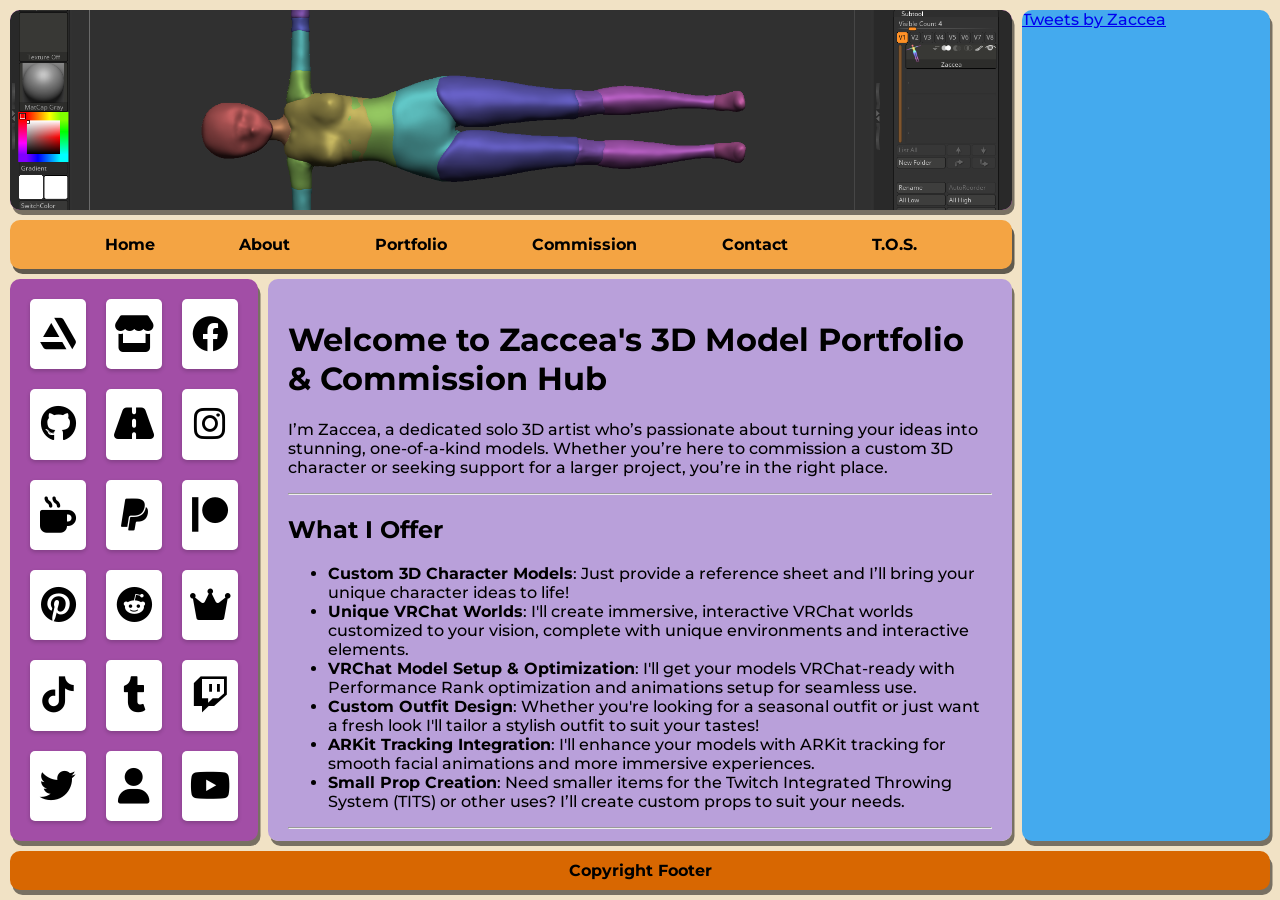
==== index.html @ 2bef3135 "I did my best!" ====
<!DOCTYPE html>
<html lang="en">
  <head>
    <meta charset="UTF-8">
    <meta name="viewport" content="width=device-width, initial-scale=1.0">
    <title>Zaccea - 3D Artist</title>
    <!-- Favicon -->
    <link rel="icon" href="images/capricorn_2651.ico" type="image/x-icon">
    <!-- Font Awesome CDN -->
    <link href="https://cdnjs.cloudflare.com/ajax/libs/font-awesome/6.0.0/css/all.min.css" rel="stylesheet">
    <link rel="stylesheet" href="CSS/style.css">
    <link rel="stylesheet" href="CSS/lightbox.css">
    <!-- Google Font -->
    <link rel="preconnect" href="https://fonts.googleapis.com">
    <link rel="preconnect" href="https://fonts.gstatic.com" crossorigin>
    <link href="https://fonts.googleapis.com/css2?family=Montserrat&display=swap" rel="stylesheet">
  </head>
  <body>
    <div class="container">
      <!-- Logo -->
      <div class="logo">
        <img src="images/Screenshot 2024-11-25 095432.png" alt="Logo">
      </div>
      <!-- Navigation Bar -->
      <nav class="navbar">
        <a href="#" data-target="home">Home</a>
        <a href="#" data-target="about">About</a>
        <a href="#" data-target="portfolio">Portfolio</a>
        <a href="#" data-target="commission">Commission</a>
        <a href="#" data-target="contact">Contact</a>
        <a href="#" data-target="tos">T.O.S.</a>
      </nav>
      <!-- Social Media Panel -->
      <div class="social-panel">
        <div class="icon-grid">
          <a class="icon" href="https://www.artstation.com/zaccea" target="_blank">
            <i class="fab fa-artstation fa-3x" aria-hidden="true"></i>
            <span class="sr-only">ArtStation</span>
          </a>
          <a class="icon" href="https://zaccea.booth.pm/" target="_blank">
            <i class="fas fa-store fa-3x" aria-hidden="true"></i>
            <span class="sr-only">BOOTH</span>
          </a>
          <a class="icon" href="https://www.facebook.com/Zaccea" target="_blank">
            <i class="fab fa-facebook fa-3x" aria-hidden="true"></i>
            <span class="sr-only">Facebook</span>
          </a>
          <a class="icon" href="https://github.com/Zaccea" target="_blank">
            <i class="fab fa-github fa-3x" aria-hidden="true"></i>
            <span class="sr-only">GitHub</span>
          </a>
          <a class="icon" href="https://zacceamei.gumroad.com/" target="_blank">
            <i class="fas fa-road fa-3x" aria-hidden="true"></i>
            <span class="sr-only">Gumroad</span>
          </a>
          <a class="icon" href="https://www.instagram.com/zaccea.vt/" target="_blank">
            <i class="fab fa-instagram fa-3x" aria-hidden="true"></i>
            <span class="sr-only">Instagram</span>
          </a>
          <a class="icon" href="https://ko-fi.com/zaccea" target="_blank">
            <i class="fas fa-mug-hot fa-3x" aria-hidden="true"></i>
            <span class="sr-only">Ko-fi</span>
          </a>
          <a class="icon" href="https://paypal.me/Zaccea" target="_blank">
            <i class="fab fa-paypal fa-3x" aria-hidden="true"></i>
            <span class="sr-only">PayPal</span>
          </a>
          <a class="icon" href="https://patreon.com/Zaccea" target="_blank">
            <i class="fab fa-patreon fa-3x" aria-hidden="true"></i>
            <span class="sr-only">Patreon</span>
          </a>
          <a class="icon" href="https://www.pinterest.com/Zaccea/" target="_blank">
            <i class="fab fa-pinterest fa-3x" aria-hidden="true"></i>
            <span class="sr-only">Pinterest</span>
          </a>
          <a class="icon" href="https://www.reddit.com/user/Zaccea/" target="_blank">
            <i class="fab fa-reddit fa-3x" aria-hidden="true"></i>
            <span class="sr-only">Reddit</span>
          </a>
          <a class="icon" href="https://throne.com/zaccea" target="_blank">
            <i class="fas fa-crown fa-3x" aria-hidden="true"></i>
            <span class="sr-only">Throne</span>
          </a>
          <a class="icon" href="https://www.tiktok.com/@zaccea" target="_blank">
            <i class="fab fa-tiktok fa-3x" aria-hidden="true"></i>
            <span class="sr-only">TikTok</span>
          </a>
          <a class="icon" href="https://zaccea.tumblr.com/" target="_blank">
            <i class="fab fa-tumblr fa-3x" aria-hidden="true"></i>
            <span class="sr-only">Tumblr</span>
          </a>
          <a class="icon" href="https://www.twitch.tv/zaccea" target="_blank">
            <i class="fab fa-twitch fa-3x" aria-hidden="true"></i>
            <span class="sr-only">Twitch</span>
          </a>
          <a class="icon" href="https://twitter.com/Zaccea" target="_blank">
            <i class="fab fa-twitter fa-3x" aria-hidden="true"></i>
            <span class="sr-only">Twitter</span>
          </a>
          <a class="icon" href="https://vgen.co/zaccea/" target="_blank">
            <i class="fas fa-user fa-3x" aria-hidden="true"></i>
            <span class="sr-only">VGen</span>
          </a>
          <a class="icon" href="https://www.youtube.com/channel/UCJd5RjJJnt7X9jQxomupy6Q" target="_blank">
            <i class="fab fa-youtube fa-3x" aria-hidden="true"></i>
            <span class="sr-only">YouTube</span>
          </a>
        </div>
      </div>
      <!-- Main Content Panel -->
      <div class="content-panel" id="content-panel">
        <h1>Welcome to Zaccea's 3D Model Portfolio & Commission Hub</h1>
        <p>I’m Zaccea, a dedicated solo 3D artist who’s passionate about turning your ideas into stunning, one-of-a-kind models. Whether you’re here to commission a custom 3D character or seeking support for a larger project, you’re in the right place.</p>
        <hr>
        <h2>What I Offer</h2>
        <ul>
          <li>
            <strong>Custom 3D Character Models</strong>: Just provide a reference sheet and I’ll bring your unique character ideas to life!
          </li>
          <li>
            <strong>Unique VRChat Worlds</strong>: I'll create immersive, interactive VRChat worlds customized to your vision, complete with unique environments and interactive elements.
          </li>
          <li>
            <strong>VRChat Model Setup & Optimization</strong>: I'll get your models VRChat-ready with Performance Rank optimization and animations setup for seamless use.
          </li>
          <li>
            <strong>Custom Outfit Design</strong>: Whether you're looking for a seasonal outfit or just want a fresh look I'll tailor a stylish outfit to suit your tastes!
          </li>
          <li>
            <strong>ARKit Tracking Integration</strong>: I'll enhance your models with ARKit tracking for smooth facial animations and more immersive experiences.
          </li>
          <li>
            <strong>Small Prop Creation</strong>: Need smaller items for the Twitch Integrated Throwing System (TITS) or other uses? I’ll create custom props to suit your needs.
          </li>
        </ul>
        <hr>
        <h2>Why Work With Me?</h2>
        <ul>
          <li>
            <strong>Personalized Service</strong>: I’m with you every step of the way. Your vision drives the process, and I’ll make sure every detail aligns with your goals.
          </li>
          <li>
            <strong>Artistic Excellence</strong>: With formal training in Blender, Maya, Zbrush, Substance Painter, and Photoshop, I’m ready to channel my skills into creating models that truly stand out.
          </li>
          <li>
            <strong>Clear, Friendly Communication</strong>: I believe in open, honest dialogue, keeping you updated throughout the process so you’re never left guessing.
          </li>
        </ul>
        <hr>
        <h2>Ready to Bring Your Vision to Life?</h2>
        <p>Click the <strong>"Contact"</strong> button to get in touch and share your ideas. Whether you’re a game developer, animator, content creator, or someone with a big dream, I’m ready to help bring your vision to life. </p>
      </div>
      <!-- Twitter Feed -->
      <div class="twitter-feed">
        <a class="twitter-timeline" href="https://twitter.com/Zaccea" data-theme="light">Tweets by Zaccea</a>
        <script async src="https://platform.twitter.com/widgets.js" charset="utf-8"></script>
      </div>
      <!-- Footer -->
      <footer class="footer">Copyright Footer</footer>
    </div>
    <script src="JS/main.js"></script>
    <script src="JS/lightbox-plus-jquery.js"></script>
  </body>
</html>
---- CSS/style.css ----
body {
  margin: 0;
  background-color: #F1E2C5;
  color: #000000;
  font-family: "Montserrat", sans-serif;
  font-optical-sizing: auto;
  font-weight: 500;
  font-style: normal;
}

.container {
  display: grid;
  grid-template-areas:
    "logo logo twitter"
    "navbar navbar twitter"
    "social content twitter"
    "footer footer footer";
  grid-template-columns: 1fr 3fr 1fr;
  grid-template-rows: auto auto 1fr auto;
  gap: 10px;
  height: 100vh;
  padding: 10px;
  box-sizing: border-box;
}

* {
    scrollbar-width: thin;
    scrollbar-color: rgba(255, 255, 255, 0.6) rgba(0, 0, 0, 0.2);
}

*::-webkit-scrollbar {
    width: 12px;
}

*::-webkit-scrollbar-thumb {
    background-color: rgba(255, 255, 255, 0.6);
    border-radius: 6px;
    border: 3px solid transparent;
    background-clip: padding-box;
}

*::-webkit-scrollbar-track {
    background-color: rgba(0, 0, 0, 0.2);
    border-radius: 6px;
}

.logo {
  grid-area: logo;
  display: flex;
  justify-content: center;
  align-items: center;
  background-color: #A24EA6;
  box-shadow: 2.5px 5px rgba(0, 0, 0, 0.5);
  border-radius: 10px;
  overflow: hidden;
  height: 200px;
  width: 100%;
}

.logo img {
  width: 100%;
  height: 100%;
  object-fit: cover;
  border-radius: 10px;
}

.navbar {
  grid-area: navbar;
  background-color: #F4A443;
  box-shadow: 2.5px 5px rgba(0, 0, 0, 0.6);
  display: flex;
  justify-content: space-evenly;
  align-items: center;
  border-radius: 10px;
  padding: 10px 20px;
}

.navbar a {
  text-decoration: none;
  color: #000000;
  font-weight: bold;
  padding: 5px 10px;
  border-radius: 5px;
  transition: color 0.3s ease, background-color 0.3s ease;
}

.navbar a:hover {
  background-color: #d86701;
}

.social-panel {
  grid-area: social;
  background-color: #A24EA6;
  box-shadow: 2.5px 5px rgba(0, 0, 0, 0.5);
  display: flex;
  justify-content: center;
  align-items: center;
  border-radius: 10px;
  padding: 20px;
}

.icon-grid {
  display: grid;
  grid-template-columns: repeat(3, 1fr);
  grid-template-rows: repeat(6, 1fr);
  gap: 20px;
  width: 100%;
  height: 100%;
}

.icon {
  display: flex;
  justify-content: center;
  align-items: center;
  background-color: #ffffff;
  border-radius: 5px;
  font-size: 0.75em;
  color: #000000;
  box-shadow: 0 2px 4px rgba(0, 0, 0, 0.2);
  text-align: center;
  text-decoration: none;
  font-weight: bold;
  padding: 5px;
}

.icon-grid a:hover {
  box-shadow: 0 0 10px #333;
  transition: color 0.3s ease, background-color 0.3s ease;
  background-color: #E8F5FD;
}

.content-panel {
  grid-area: content;
  background-color: #B9A0DA;
  box-shadow: 2.5px 5px rgba(0, 0, 0, 0.5);
  border-radius: 10px;
  color: #000000;
  font-size: 1em;
  width: 100%;
  align-self: stretch;
  padding: 20px;
  overflow-y: auto;
  max-height: 100%;
  box-sizing: border-box;
}

.image-gallery {
    display: grid;
    grid-template-columns: repeat(auto-fit, minmax(150px, 1fr));
    gap: 10px;
    padding: 20px;
    box-sizing: border-box;
}

.image-gallery a {
    display: block;
    width: 100%;
    border-radius: 8px;
    overflow: hidden;
    box-shadow: 0 4px 6px rgba(0, 0, 0, 0.2);
    transition: transform 0.3s ease, box-shadow 0.3s ease;
}

.image-gallery img {
    width: 100%;
    height: auto;
    display: block;
}

.image-gallery a:hover {
    transform: scale(1.05);
    box-shadow: 0 6px 12px rgba(0, 0, 0, 0.3);
}

.g-form-container {    
   position: relative; 
   width: 100%; 
   overflow: hidden; 
   padding-top: 100%;
   } 
   
 .responsive-iframe { 
   position: absolute; 
   top: 0; left: 0; 
   bottom: 0; 
   right: 0; 
   width: 100%; 
   height: 100%; 
   border: none; 
   overflow-y: hidden;
   } 

.twitter-feed {
  grid-area: twitter;
  background-color: #44aaee;
  box-shadow: 2.5px 5px rgba(0, 0, 0, 0.5);
  border-radius: 10px;
  height: 100%;
  overflow-y: scroll;
  box-sizing: border-box;
}

.twitter-feed iframe {
  width: 100%;
  height: 100%;
  border: none;
}

.footer {
  grid-area: footer;
  background-color: #D86701;
  box-shadow: 2.5px 5px rgba(0, 0, 0, 0.5);
  display: flex;
  justify-content: center;
  align-items: center;
  border-radius: 10px;
  font-weight: bold;
  font-size: 1em;
  padding: 10px 20px;
}
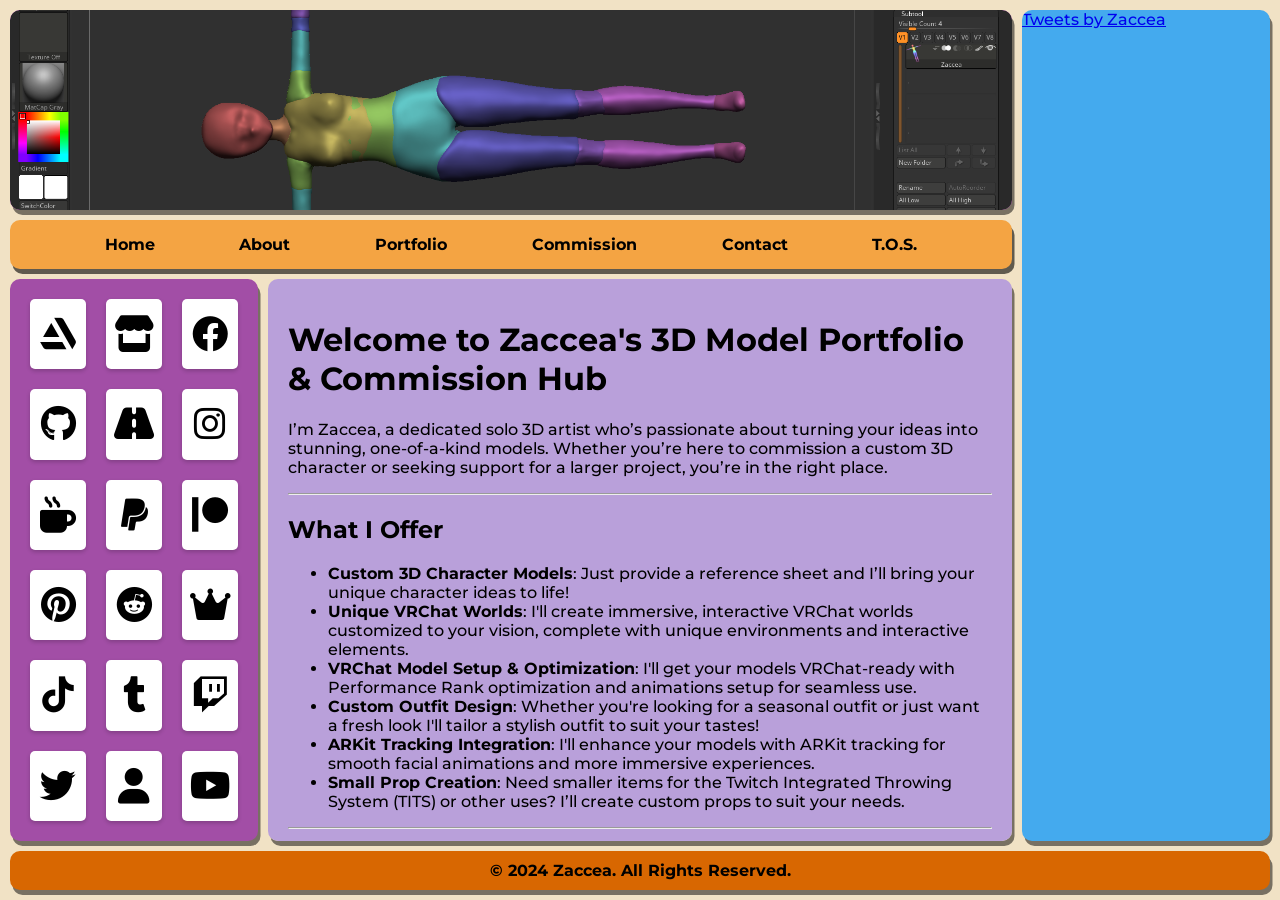
==== commit 1fd9ba94: "Finally!" ====
--- a/index.html
+++ b/index.html
@@ -156,7 +156,7 @@
         <script async src="https://platform.twitter.com/widgets.js" charset="utf-8"></script>
       </div>
       <!-- Footer -->
-      <footer class="footer">Copyright Footer</footer>
+      <footer class="footer">&copy; 2024 Zaccea. All Rights Reserved.</footer>
     </div>
     <script src="JS/main.js"></script>
     <script src="JS/lightbox-plus-jquery.js"></script>
--- a/CSS/style.css
+++ b/CSS/style.css
@@ -185,7 +185,7 @@
    bottom: 0; 
    right: 0; 
    width: 100%; 
-   height: 100%; 
+   height: 110%; 
    border: none; 
    overflow-y: hidden;
    } 
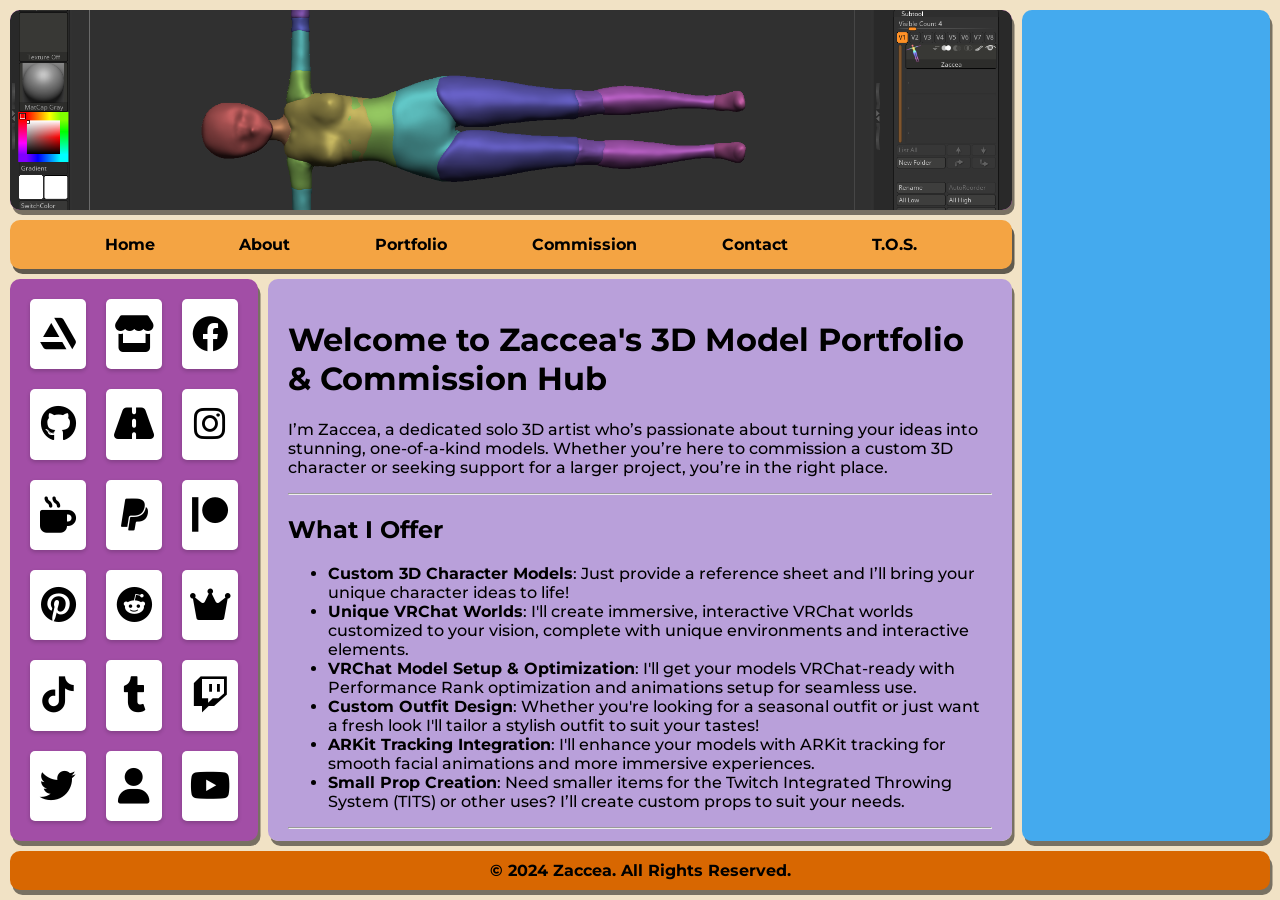
==== commit 193ea4fd: "Update index.html" ====
--- a/index.html
+++ b/index.html
@@ -152,8 +152,7 @@
       </div>
       <!-- Twitter Feed -->
       <div class="twitter-feed">
-        <a class="twitter-timeline" href="https://twitter.com/Zaccea" data-theme="light">Tweets by Zaccea</a>
-        <script async src="https://platform.twitter.com/widgets.js" charset="utf-8"></script>
+        <script type="text/javascript" src="https://zaccea.tumblr.com/js"></script>
       </div>
       <!-- Footer -->
       <footer class="footer">&copy; 2024 Zaccea. All Rights Reserved.</footer>
@@ -161,4 +160,4 @@
     <script src="JS/main.js"></script>
     <script src="JS/lightbox-plus-jquery.js"></script>
   </body>
-</html>+</html>
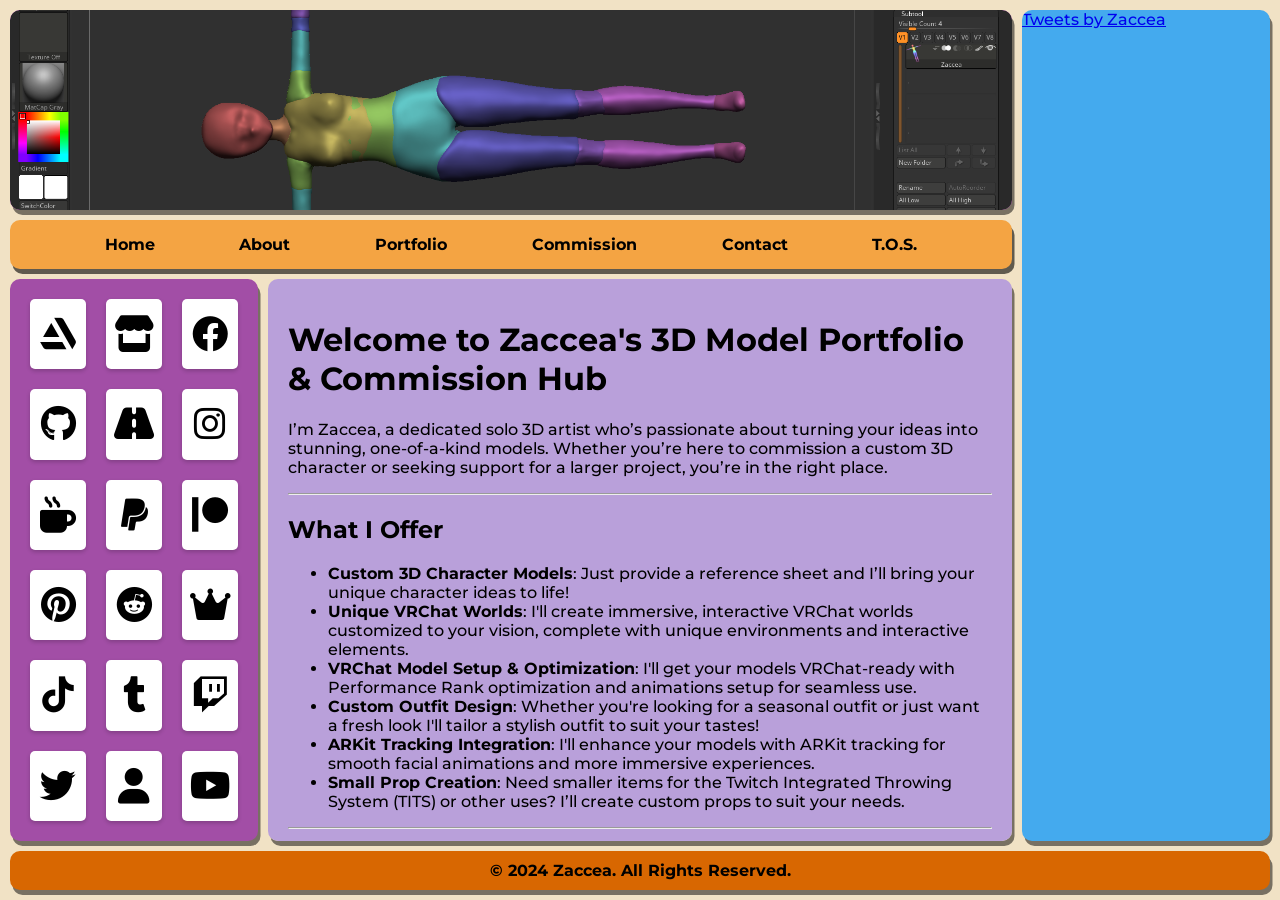
==== commit c05231e8: "Update index.html" ====
--- a/index.html
+++ b/index.html
@@ -152,7 +152,8 @@
       </div>
       <!-- Twitter Feed -->
       <div class="twitter-feed">
-        <script type="text/javascript" src="https://zaccea.tumblr.com/js"></script>
+        <a class="twitter-timeline" href="https://twitter.com/Zaccea" data-theme="light">Tweets by Zaccea</a>
+        <script async src="https://platform.twitter.com/widgets.js" charset="utf-8"></script>
       </div>
       <!-- Footer -->
       <footer class="footer">&copy; 2024 Zaccea. All Rights Reserved.</footer>
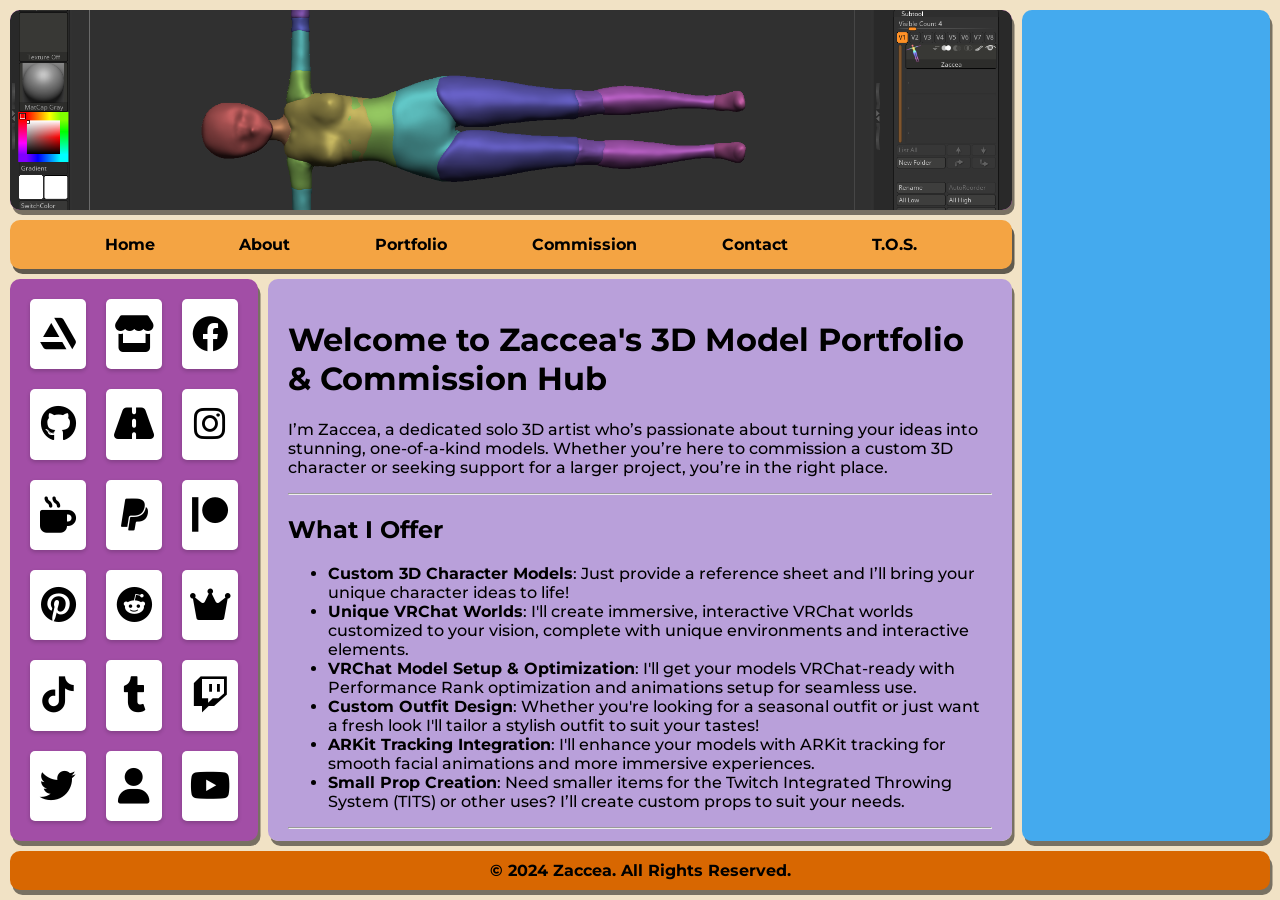
==== commit a0a9c5d8: "Update index.html" ====
--- a/index.html
+++ b/index.html
@@ -152,8 +152,7 @@
       </div>
       <!-- Twitter Feed -->
       <div class="twitter-feed">
-        <a class="twitter-timeline" href="https://twitter.com/Zaccea" data-theme="light">Tweets by Zaccea</a>
-        <script async src="https://platform.twitter.com/widgets.js" charset="utf-8"></script>
+        <script type="text/javascript" src="https://zaccea.tumblr.com/js"></script>
       </div>
       <!-- Footer -->
       <footer class="footer">&copy; 2024 Zaccea. All Rights Reserved.</footer>
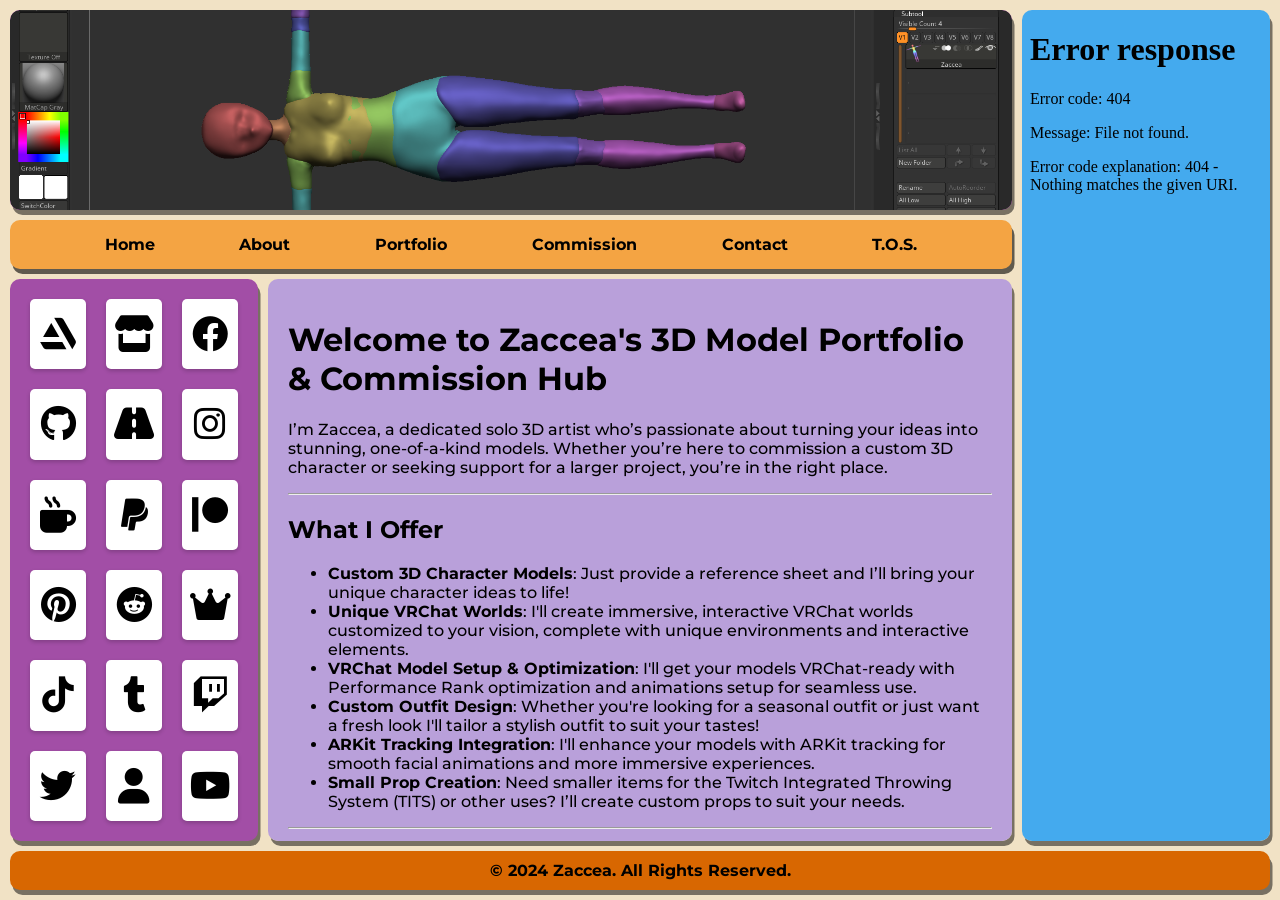
==== commit f6f89f92: "Update index.html" ====
--- a/index.html
+++ b/index.html
@@ -152,7 +152,12 @@
       </div>
       <!-- Twitter Feed -->
       <div class="twitter-feed">
-        <script type="text/javascript" src="https://zaccea.tumblr.com/js"></script>
+        <iframe
+          src="tumblr-feed.html"
+          class="tumblr-frame"
+          title="Tumblr feed"
+          loading="lazy">
+        </iframe>
       </div>
       <!-- Footer -->
       <footer class="footer">&copy; 2024 Zaccea. All Rights Reserved.</footer>
